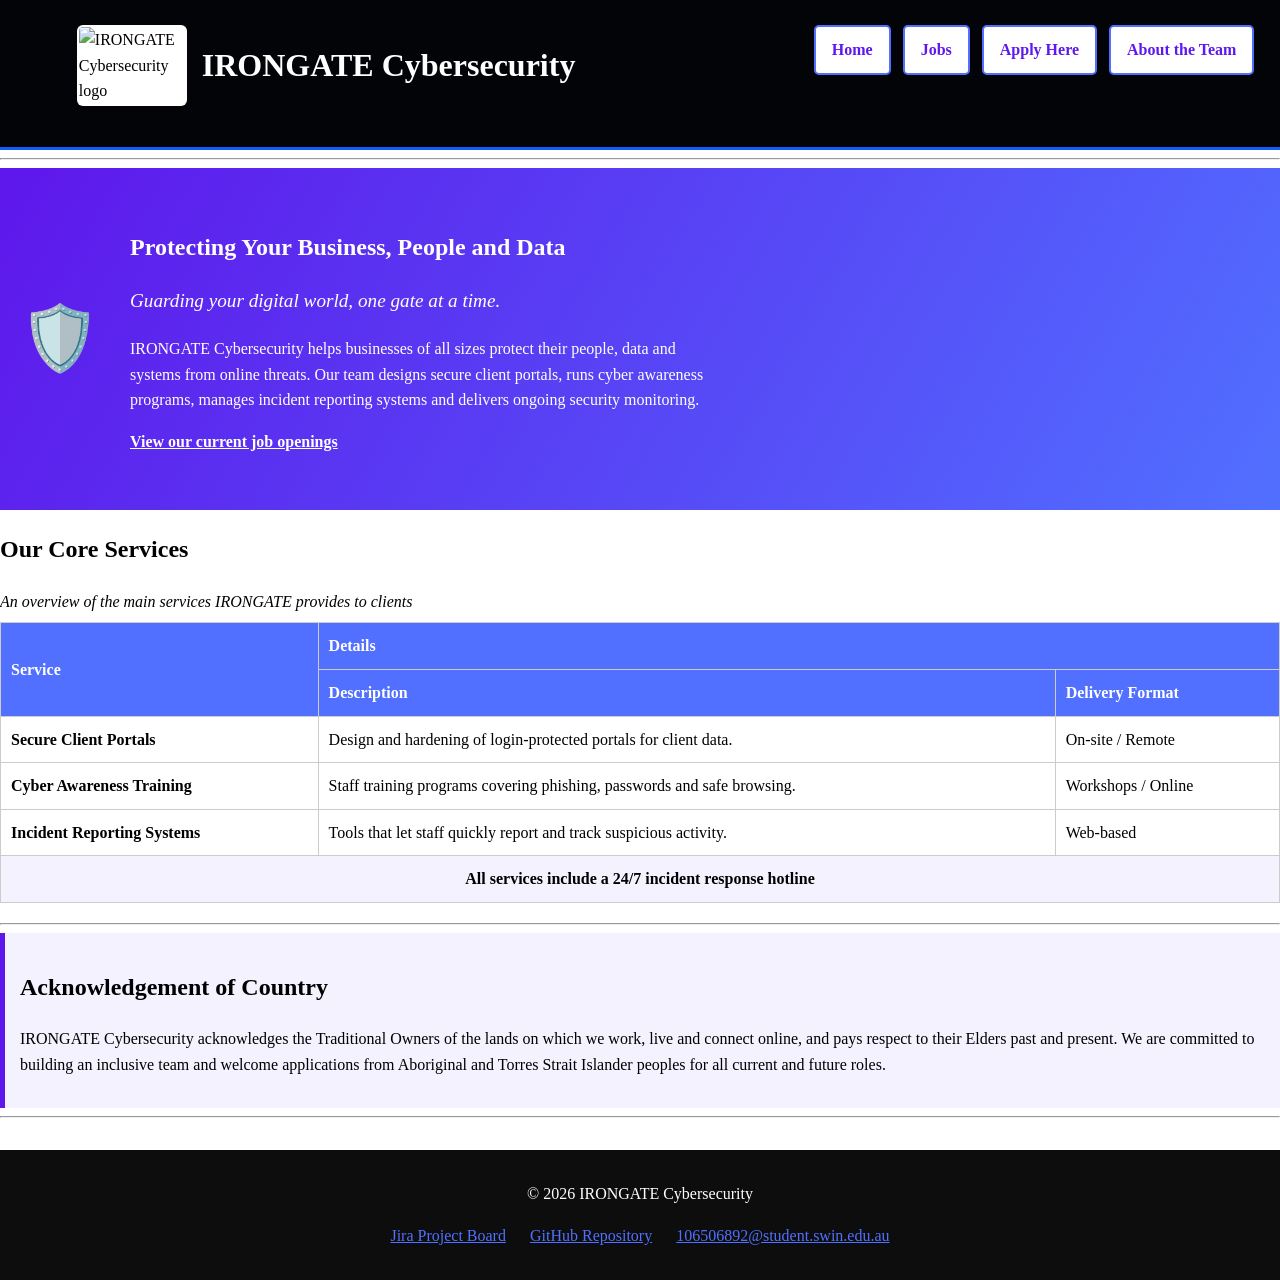
==== index.html @ a03ee6d7 "fixed colour on about.html and header flexbox" ====
<!DOCTYPE html>
<html lang="en">

<head>
    <title>IRONGATE Cybersecurity - Home</title>
    <meta charset="UTF-8">
    <meta name="viewport" content="width=device-width, initial-scale=1.0">
    <meta name="author" content="Adam Nadeem">
    <meta name="keywords" content="cybersecurity, recruitment, jobs, IRONGATE">
    <meta name="description"
        content="IRONGATE Cybersecurity home page - company information, services and job opportunities.">

    <link rel="stylesheet" href="styles/globalstyles.css">
    <link rel="stylesheet" href="styles/stylesindex.css">

    <!-- Embedded CSS example (only needed once, only used on this page) -->
    <!-- Adds a purple left border and light background to the acknowledgement section -->
    <style>
        .acknowledgement {
            border-left: 5px solid #5e17eb;
            background-color: #f4f2ff;
            padding: 15px;
        }
    </style>
</head>

<body>

    <!-- Displays the site logo, company heading and navigation menu -->
    <header>
        <div id="header-brand">
            <img src="Images/IrongateLOGO.png" alt="IRONGATE Cybersecurity logo" class="logo">
            <h1>IRONGATE Cybersecurity</h1>
        </div>
        <nav>
            <a href="index.html">Home</a>
            <a href="jobs.html">Jobs</a>
            <a href="apply.html">Apply Here</a>
            <a href="about.html">About the Team</a>
        </nav>
    </header>

    <hr>

    <article>

        <!-- Displays the hero icon, slogan and introductory text on a gradient background -->
        <section class="hero">
            <div class="hero-icon" aria-hidden="true">🛡️</div>
            <div class="hero-text">
                <h2>Protecting Your Business, People and Data</h2>

                <!-- Inline CSS example (only needed once, only used on this line) -->
                <!-- Italicises the slogan text -->
                <p class="slogan" style="font-style: italic;">Guarding your digital world, one gate at a time.</p>

                <p>
                    IRONGATE Cybersecurity helps businesses of all sizes protect their people, data and
                    systems from online threats. Our team designs secure client portals, runs cyber awareness
                    programs, manages incident reporting systems and delivers ongoing security monitoring.
                </p>

                <p><a href="jobs.html">View our current job openings</a></p>
            </div>
        </section>

        <h2>Our Core Services</h2>

        <!-- Displays the services table with merged header cells using rowspan and colspan -->
        <table>
            <caption>An overview of the main services IRONGATE provides to clients</caption>
            <thead>
                <tr>
                    <th rowspan="2" scope="col">Service</th>
                    <th colspan="2" scope="col">Details</th>
                </tr>
                <tr>
                    <th scope="col">Description</th>
                    <th scope="col">Delivery Format</th>
                </tr>
            </thead>
            <tbody>
                <tr>
                    <th scope="row">Secure Client Portals</th>
                    <td>Design and hardening of login-protected portals for client data.</td>
                    <td>On-site / Remote</td>
                </tr>
                <tr>
                    <th scope="row">Cyber Awareness Training</th>
                    <td>Staff training programs covering phishing, passwords and safe browsing.</td>
                    <td>Workshops / Online</td>
                </tr>
                <tr>
                    <th scope="row">Incident Reporting Systems</th>
                    <td>Tools that let staff quickly report and track suspicious activity.</td>
                    <td>Web-based</td>
                </tr>
            </tbody>
            <tfoot>
                <tr>
                    <th colspan="3" scope="row">All services include a 24/7 incident response hotline</th>
                </tr>
            </tfoot>
        </table>

        <hr>

        <!-- Displays the Acknowledgement of Country statement -->

        <section class="acknowledgement">
            <h2>Acknowledgement of Country</h2>
            <p>
                IRONGATE Cybersecurity acknowledges the Traditional Owners of the lands on which we work,
                live and connect online, and pays respect to their Elders past and present. We are committed
                to building an inclusive team and welcome applications from Aboriginal and Torres Strait
                Islander peoples for all current and future roles.
            </p>
        </section>

    </article>

    <hr>

    <!-- Displays copyright text and links to Jira, GitHub and email -->

    <footer>
        <p>&copy; 2026 IRONGATE Cybersecurity</p>
        <p>
            <a href="https://methukiahangama.atlassian.net/jira/software/projects/G1AWP/boards/35/backlog"
                target="_blank" rel="noopener">Jira
                Project Board</a>
            &nbsp;&nbsp;&nbsp;&nbsp;
            <a href="https://github.com/MethukiAhangama106732684/Group1_AppliedWebProject" target="_blank"
                rel="noopener">GitHub Repository</a>
            &nbsp;&nbsp;&nbsp;&nbsp;
            <a href="mailto:106506892@student.swin.edu.au">106506892@student.swin.edu.au</a>
        </p>
    </footer>

</body>

</html>
---- styles/globalstyles.css ----
/* =========================================================
   GLOBAL STYLES
   ========================================================= */

/* Make sizing consistent across the whole website */
* {
    box-sizing: border-box;
}

html {
    width: 100%;
    overflow-x: hidden;
}

body {
    width: 100%;
    max-width: 100%;
    font-size: 16px;
    line-height: 1.6;
    color: black;
    margin: 0;
    padding: 0;
    
}

main {
    width: 100%;
    max-width: 100%;
    margin: 0 auto;
}

/* =========================================================
   HEADER
   ========================================================= */

header {
    position: relative;
    background: #030407;
    padding: 25px 6%;
    min-height: 150px;
    border-bottom: 3px solid #155cff;
}

header h1 {
    font-size: 2rem;
    color: white;
}

header p {
    margin-top: 5px;
    color: #d1d5db;
}

.logo {
    width: 110px;
    height: auto;
    background-color: white;
    padding: 2px;
    border-radius: 6px;
    display: block;
    margin-bottom: 10px;
}

#header-brand {
    display: flex;
    align-items: center;
    gap: 15px;
}

#header-brand .logo {
    width: 110px;
    height: auto;
    margin: 0;
}

#header-brand h1 {
    margin: 0;
    font-size: 2rem;
    color: white;
}

/* =========================================================
   NAVIGATION BAR
   ========================================================= */

nav {
    display: flex;
    justify-content: flex-end;
    align-items: center;
    gap: 12px;
    position: absolute;
    top: 25px;
    right: 2%;
}

nav a {
    background: white;
    color: #5e17ef;
    text-decoration: none;
    padding: 10px 16px;
    border: 2px solid #5170ff;
    border-radius: 5px;
    font-weight: bold;
}

/* Pseudo-class selector */
nav a:hover {
    background: #5170ff;
    color: white;
}

nav a:focus {
    outline: 3px solid #5e17ef;
    outline-offset: 3px;
}

/* Attribute selector */
a[href^="https"] {
    text-decoration: underline;
}


/* =========================================================
   FOOTER
   ========================================================= */

footer {
    background-color: #0d0d0d;
    color: #ffffff;
    padding: 15px;
    text-align: center;
    margin-top: 2rem;
}

footer a {
    color: #5170ff;
}

footer a:hover {
    color: #ffffff;
}


/* =========================================================
   GENERAL RESPONSIVE SETTINGS
   ========================================================= */

/* Tablets and medium screens */
@media (max-width: 900px) {

    header {
        padding: 25px 5%;
        min-height: auto;
    }

    header h1 {
        font-size: 1.8rem;
    }

    nav {
        gap: 8px;
        right: 3%;
        top: 25px;
    }

    nav a {
        padding: 9px 12px;
        font-size: 0.95rem;
    }

    .logo {
        width: 95px;
    }

    main {
        width: 95%;
        max-width: 100%;
        margin-left: auto;
        margin-right: auto;
    }
}


/* =========================================================
   MOBILE — 700px
   ========================================================= */
   

@media (max-width: 700px) {

    /* -------------------------
       GENERAL
       ------------------------- */

    html {
        width: 100%;
        overflow-x: hidden;
    }

    body {
        width: 100%;
        max-width: 100%;
        font-size: 16px;
        line-height: 1.6;
        overflow-x: hidden;
    }

    /* Prevent images from overflowing */
    img {
        max-width: 100%;
        height: auto;
    }

    /* Main content */
    main {
        width: 100%;
        max-width: 100%;
        margin-left: auto;
        margin-right: auto;
        padding: 20px 15px;
    }
    
@media (max-width: 600px) {

    .logo {
        margin: 0 auto 10px;
    }
    
    header h1 {
        font-size: 1.5rem;
    }
    
    
    main {
        padding: 25px 12px;
    }
    
    section > h2 {
        font-size: 1.6rem;
    }
    
    form > fieldset {
        padding: 15px;
    }
    
    button {
        width: 100%;
    }
    }


    /* -------------------------
       HEADINGS
       ------------------------- */

    h1 {
        font-size: 2rem;
        line-height: 1.2;
    }

    h2 {
        font-size: 1.6rem;
        line-height: 1.3;
    }

    h3 {
        font-size: 1.3rem;
        line-height: 1.3;
    }

    h4 {
        font-size: 1.2rem;
    }

    h5 {
        font-size: 1.1rem;
    }


    /* -------------------------
       HEADER
       ------------------------- */

    header {
        width: 100%;
        text-align: center;
        padding: 20px 15px;
        min-height: auto;
    }

    .header-top {
        flex-direction: column;
        align-items: center;
    }

    .header-content {
        max-width: 100%;
        width: 100%;
        padding-right: 0;
    }

    .logo {
        width: 90px;
        margin: 0 auto 10px;
    }

    header h1 {
        font-size: 1.5rem;
        line-height: 1.3;
    }

    header p {
        font-size: 0.95rem;
    }


    /* -------------------------
       NAVIGATION
       ------------------------- */

    nav {
        position: static;
        width: 100%;
        display: flex;
        flex-direction: column;
        justify-content: center;
        align-items: stretch;
        gap: 8px;
        margin-top: 20px;
    }

    nav a {
        width: 100%;
        text-align: center;
        padding: 10px;
        font-size: 0.9rem;
    }


    /* -------------------------
       IMAGES
       ------------------------- */

    img {
        max-width: 100%;
        height: auto;
    }


    /* -------------------------
       TABLES
       ------------------------- */

    table {
        max-width: 100%;
    }

    /*
       If a table is wider than the phone,
       it can scroll horizontally instead
       of breaking the whole page.
    */
    .table-container {
        width: 100%;
        max-width: 100%;
        overflow-x: auto;
    }


    /* -------------------------
       FORMS
       ------------------------- */

    form {
        width: 100%;
        max-width: 100%;
    }

    input,
    select,
    textarea {
        max-width: 100%;
    }


    /* -------------------------
       BUTTONS
       ------------------------- */

    button {
        max-width: 100%;
    }


    /* -------------------------
       TEXT
       ------------------------- */

    p,
    li,
    dd,
    dt {
        overflow-wrap: break-word;
    }


    /* -------------------------
       FOOTER
       ------------------------- */

    footer {
        width: 100%;
        padding: 15px 10px;
        margin-top: 2rem;
        text-align: center;
        overflow-wrap: break-word;
    }

    footer a {
        overflow-wrap: break-word;
    }
}


/* =========================================================
   SMALL PHONES — 480px
   ========================================================= */

@media (max-width: 480px) {

    /* Main content */
    main {
        padding: 15px 12px;
    }


    /* Headings */
    h1 {
        font-size: 1.7rem;
    }

    h2 {
        font-size: 1.45rem;
    }

    h3 {
        font-size: 1.25rem;
    }


    /* Header */
    header {
        padding: 18px 5%;
        border-bottom-width: 3px;
    }

    header h1 {
        font-size: 1.35rem;
        line-height: 1.3;
    }

    header p {
        font-size: 0.9rem;
        line-height: 1.4;
    }

    .logo {
        width: 80px;
    }


    /* Navigation */
    nav {
        width: 100%;
        display: grid;
        grid-template-columns: repeat(2, 1fr);
        gap: 8px;
        margin-top: 18px;
    }

    nav a {
        width: 100%;
        text-align: center;
        padding: 9px 8px;
        font-size: 0.85rem;
    }


    /* Buttons */
    button {
        width: 100%;
        max-width: 100%;
    }


    /* Fieldsets */
    fieldset {
        max-width: 100%;
    }


    /* Footer */
    footer {
        width: 100%;
        padding: 15px 8px;
        font-size: 0.9rem;
    }
}


/* =========================================================
   VERY SMALL PHONES — 350px
   ========================================================= */

@media (max-width: 350px) {

    header {
        padding: 15px 4%;
    }

    header h1 {
        font-size: 1.2rem;
    }

    header p {
        font-size: 0.85rem;
    }

    .logo {
        width: 70px;
    }


    /* Navigation becomes one column */
    nav {
        grid-template-columns: 1fr;
    }

    nav a {
        font-size: 0.85rem;
        padding: 8px;
    }


    /* Main content */
    main {
        padding: 12px 10px;
    }


    /* Headings */
    h1 {
        font-size: 1.5rem;
    }

    h2 {
        font-size: 1.3rem;
    }

    h3 {
        font-size: 1.15rem;
    }


    /* Footer */
    footer {
        padding: 12px 8px;
        font-size: 0.85rem;
    }
}


/* CSS for global ends here */
/*-------------------------------------------------------------------------------------------------------------------*/
---- styles/stylesindex.css ----
/*
filename: stylesindex.css
author: Adam Nadeem
created: 1/09/2026
last modified: 4/09/2026
description: Main stylesheet for the IRONGATE Cybersecurity website
*/

/* Colour theme used throughout the website */


/* Prevent images from overflowing their containing element */
img {
    max-width: 100%;
}

/* Aligns the logo and website heading above the navigation bar */


/* Hero section styles used on index.html */
.hero {
    background-image: linear-gradient(120deg, #5e17eb, #5170ff);
    color: #ffffff;
    padding: 40px 20px;
    display: flex;
    align-items: center;
    gap: 30px;
    flex-wrap: wrap;
}

/* Controls the size of the hero section icon */
.hero-icon {
    font-size: 4rem;
}

/* Limits the width of the hero section text */
.hero-text {
    max-width: 600px;
}

/* Emphasises the website slogan */
.slogan {
    font-size: 1.2rem;
}

/* Hero section link styles */
.hero a {
    color: #ffffff;
    font-weight: bold;
}

/* Table layout and spacing styles */
table {
    width: 100%;
    border-collapse: collapse;
    margin: 20px 0;
}

/* Table caption styles */
caption {
    text-align: left;
    font-style: italic;
    margin-bottom: 8px;
}

/* Table header and cell styles */
th,
td {
    border: 1px solid #cccccc;
    padding: 10px;
    text-align: left;
}

/* Styles the table header row */
thead th {
    background-color: #5170ff;
    color: #ffffff;
}

/* Styles the table footer row */
tfoot th {
    background-color: #f4f2ff;
    text-align: center;
}

/* Styles the table rows on hover effects */
tbody tr:hover th,
tbody tr:hover td {
    background-color: #f4f2ff;
    color: #5e17eb;
}
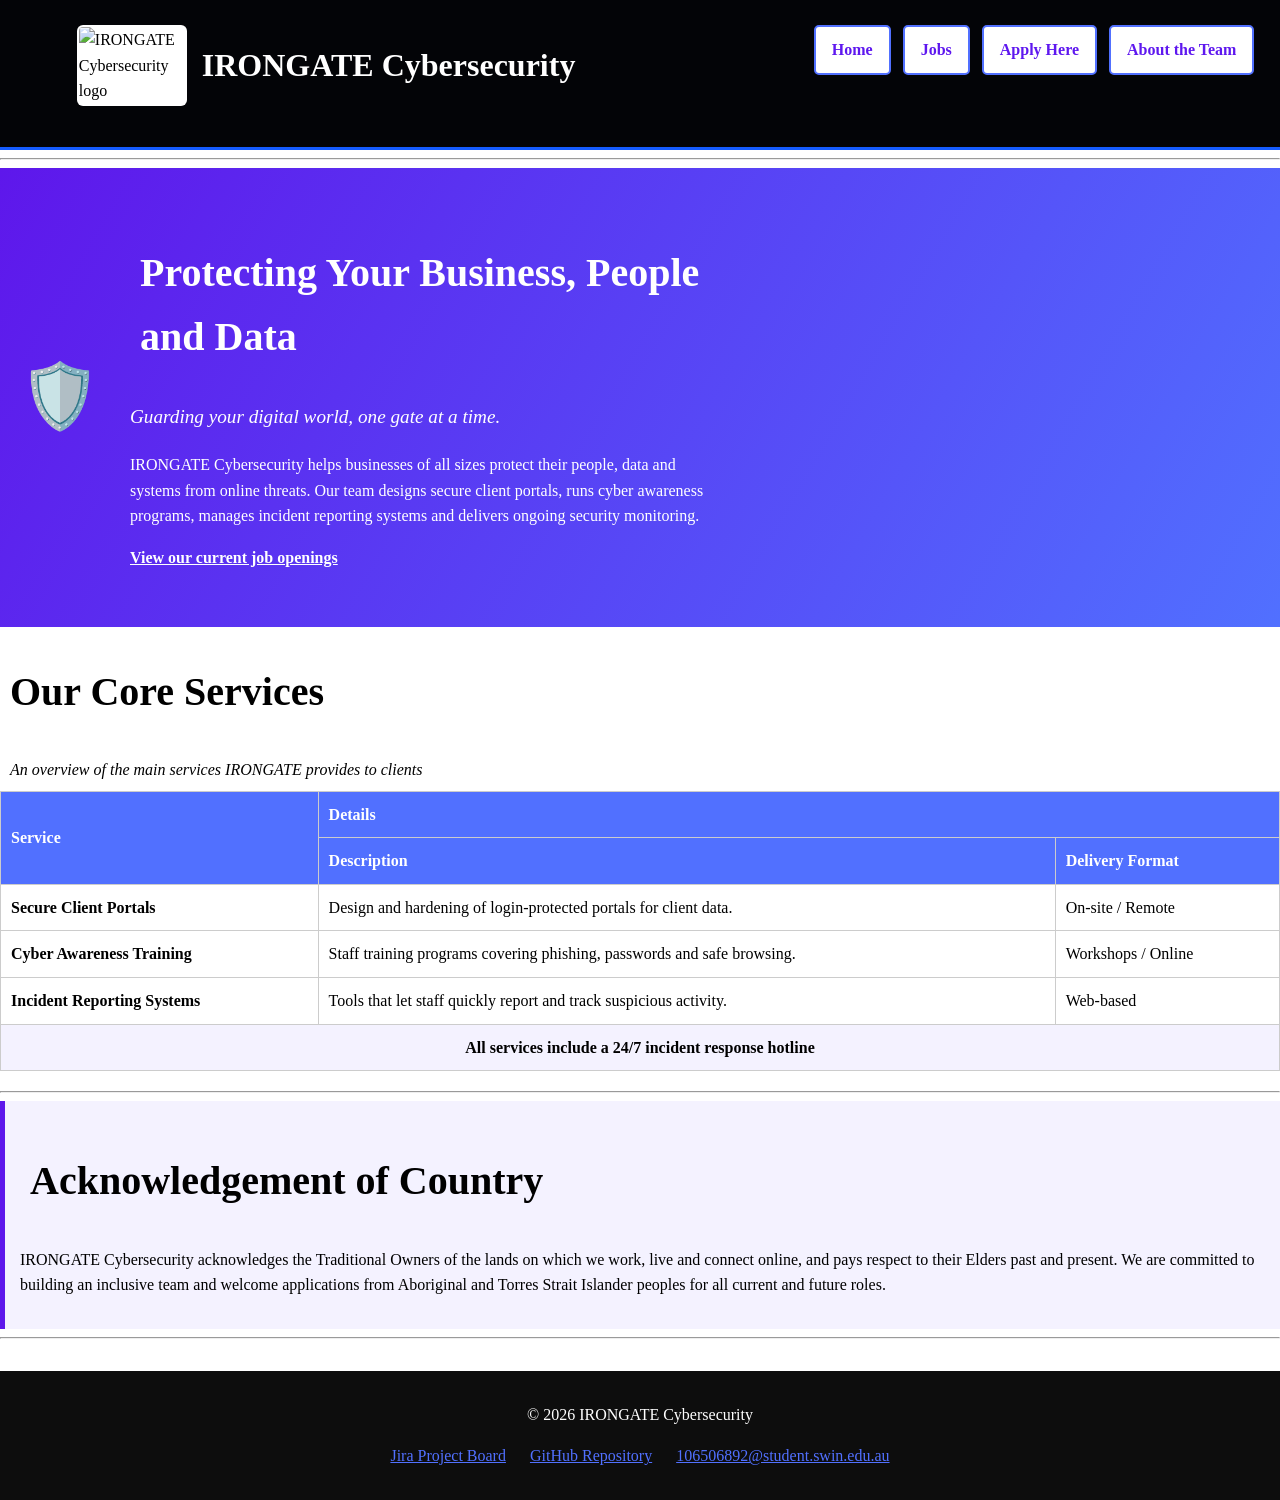
==== commit 9483016e: "renamed image ot be all lower case" ====
--- a/index.html
+++ b/index.html
@@ -29,7 +29,7 @@
     <!-- Displays the site logo, company heading and navigation menu -->
     <header>
         <div id="header-brand">
-            <img src="Images/IrongateLOGO.png" alt="IRONGATE Cybersecurity logo" class="logo">
+            <img src="Images/irongatelogo.png" alt="IRONGATE Cybersecurity logo" class="logo">
             <h1>IRONGATE Cybersecurity</h1>
         </div>
         <nav>
--- a/styles/globalstyles.css
+++ b/styles/globalstyles.css
@@ -29,6 +29,29 @@
     margin: 0 auto;
 }
 
+h1 {
+    font-size: 3rem;
+}
+
+h2 {
+    font-size: 2.5rem;
+}
+
+h3 {
+    font-size: 2rem;
+}
+
+h4 {
+    font-size: 1.5rem;
+}
+
+h5 {
+    font-size: 1.2rem;
+}
+
+p, li {
+    font-size: 16px;
+}
 /* =========================================================
    HEADER
    ========================================================= */
--- a/styles/stylesindex.css
+++ b/styles/stylesindex.css
@@ -88,4 +88,10 @@
 tbody tr:hover td {
     background-color: #f4f2ff;
     color: #5e17eb;
+}
+
+/* Styles the writing */
+
+h2, caption {
+    padding: 0 10px;
 }
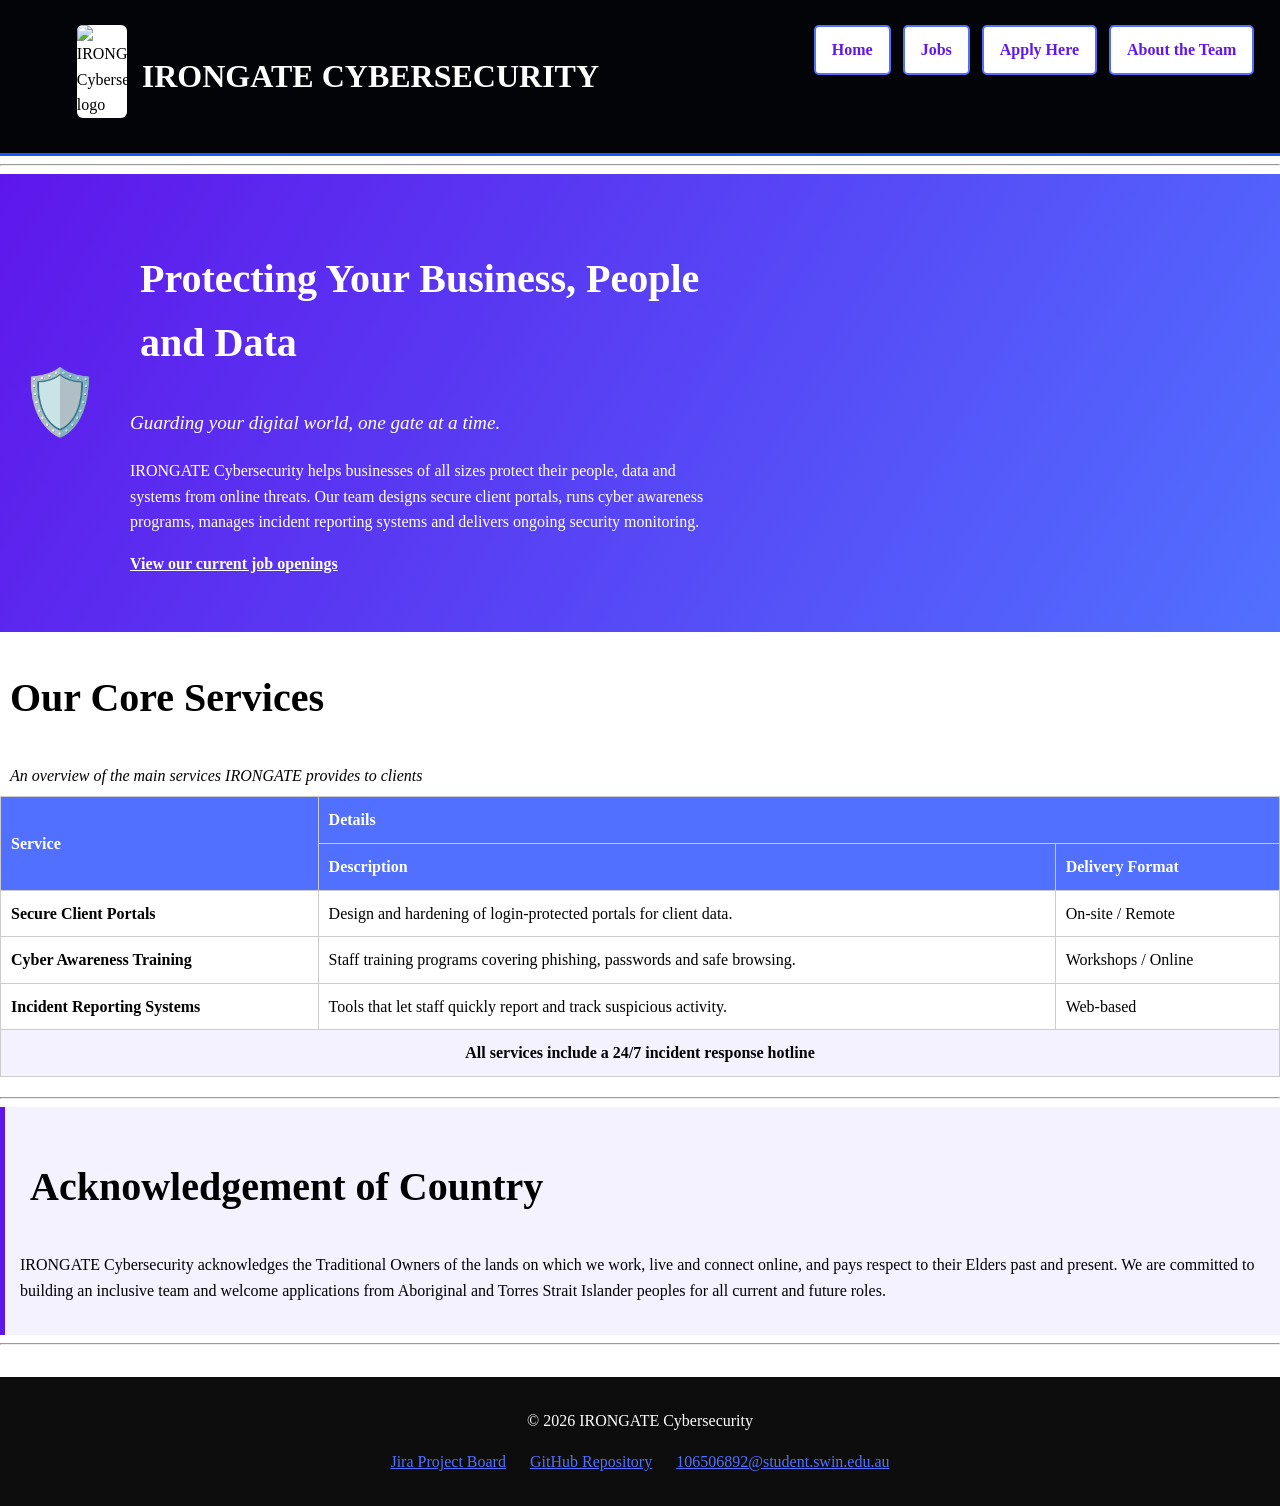
==== commit be51239a: "Correct media responsiveness, jobs page columns, and nav" ====
--- a/index.html
+++ b/index.html
@@ -30,7 +30,7 @@
     <header>
         <div id="header-brand">
             <img src="Images/irongatelogo.png" alt="IRONGATE Cybersecurity logo" class="logo">
-            <h1>IRONGATE Cybersecurity</h1>
+            <h1>IRONGATE CYBERSECURITY</h1>
         </div>
         <nav>
             <a href="index.html">Home</a>
--- a/styles/globalstyles.css
+++ b/styles/globalstyles.css
@@ -56,15 +56,19 @@
    HEADER
    ========================================================= */
 
+
+
+
 header {
     position: relative;
     background: #030407;
     padding: 25px 6%;
-    min-height: 150px;
     border-bottom: 3px solid #155cff;
 }
 
 header h1 {
+    display: flex;
+    align-items: center;
     font-size: 2rem;
     color: white;
 }
@@ -74,11 +78,13 @@
     color: #d1d5db;
 }
 
-.logo {
-    width: 110px;
+.logo{
+    display: flex;
+    align-items: center;
+    width: 50px;
     height: auto;
     background-color: white;
-    padding: 2px;
+    padding: 0px;
     border-radius: 6px;
     display: block;
     margin-bottom: 10px;
@@ -88,12 +94,6 @@
     display: flex;
     align-items: center;
     gap: 15px;
-}
-
-#header-brand .logo {
-    width: 110px;
-    height: auto;
-    margin: 0;
 }
 
 #header-brand h1 {
@@ -165,117 +165,39 @@
 
 
 /* =========================================================
-   GENERAL RESPONSIVE SETTINGS
-   ========================================================= */
-
-/* Tablets and medium screens */
-@media (max-width: 900px) {
-
-    header {
-        padding: 25px 5%;
-        min-height: auto;
-    }
-
-    header h1 {
-        font-size: 1.8rem;
-    }
-
-    nav {
-        gap: 8px;
-        right: 3%;
-        top: 25px;
-    }
-
-    nav a {
-        padding: 9px 12px;
-        font-size: 0.95rem;
-    }
-
-    .logo {
-        width: 95px;
-    }
-
-    main {
-        width: 95%;
-        max-width: 100%;
-        margin-left: auto;
-        margin-right: auto;
-    }
-}
-
-
-/* =========================================================
-   MOBILE — 700px
-   ========================================================= */
-   
-
-@media (max-width: 700px) {
-
-    /* -------------------------
-       GENERAL
-       ------------------------- */
-
-    html {
-        width: 100%;
+   RESPONSIVE / MOBILE STYLES
+   ========================================================= */
+
+/* Tablets + phones */
+@media (max-width: 600px) {
+
+    /* GENERAL */
+    html,
+    body {
+        width: 100%;
+        max-width: 100%;
         overflow-x: hidden;
     }
 
     body {
-        width: 100%;
-        max-width: 100%;
         font-size: 16px;
         line-height: 1.6;
-        overflow-x: hidden;
-    }
-
-    /* Prevent images from overflowing */
+    }
+
+    main {
+        width: 100%;
+        max-width: 100%;
+        padding: 20px 15px;
+        margin: 0 auto;
+    }
+
     img {
         max-width: 100%;
         height: auto;
     }
 
-    /* Main content */
-    main {
-        width: 100%;
-        max-width: 100%;
-        margin-left: auto;
-        margin-right: auto;
-        padding: 20px 15px;
-    }
-    
-@media (max-width: 600px) {
-
-    .logo {
-        margin: 0 auto 10px;
-    }
-    
-    header h1 {
-        font-size: 1.5rem;
-    }
-    
-    
-    main {
-        padding: 25px 12px;
-    }
-    
-    section > h2 {
-        font-size: 1.6rem;
-    }
-    
-    form > fieldset {
-        padding: 15px;
-    }
-    
-    button {
-        width: 100%;
-    }
-    }
-
-
-    /* -------------------------
-       HEADINGS
-       ------------------------- */
-
+
+    /* HEADINGS */
     h1 {
         font-size: 2rem;
         line-height: 1.2;
@@ -300,125 +222,97 @@
     }
 
 
-    /* -------------------------
-       HEADER
-       ------------------------- */
-
+    /* HEADER */
     header {
         width: 100%;
-        text-align: center;
         padding: 20px 15px;
         min-height: auto;
-    }
-
-    .header-top {
-        flex-direction: column;
-        align-items: center;
-    }
-
-    .header-content {
-        max-width: 100%;
-        width: 100%;
-        padding-right: 0;
-    }
-
-    .logo {
-        width: 90px;
-        margin: 0 auto 10px;
-    }
-
-    header h1 {
-        font-size: 1.5rem;
-        line-height: 1.3;
-    }
-
-    header p {
-        font-size: 0.95rem;
-    }
-
-
-    /* -------------------------
-       NAVIGATION
-       ------------------------- */
-
-    nav {
-        position: static;
-        width: 100%;
+        max-height: none;
+        text-align: center;
+    }
+    
+    #header-brand {
         display: flex;
         flex-direction: column;
         justify-content: center;
-        align-items: stretch;
+        align-items: center;
         gap: 8px;
+    }
+
+    #header-brand h1 {
+        font-size: 1.5rem;
+    }
+
+    header p {
+        font-size: 0.95rem;
+    }
+
+    .logo {
+        width: 80px;
+        height: auto;
+        margin: 0 auto 5px;
+    }
+
+
+    /* NAVIGATION */
+    nav {
+        position: static;
+        width: 100%;
         margin-top: 20px;
+
+        display: grid;
+        grid-template-columns: repeat(2, 1fr);
+
+        gap: 8px;
     }
 
     nav a {
         width: 100%;
+        padding: 10px 8px;
         text-align: center;
-        padding: 10px;
         font-size: 0.9rem;
     }
 
 
-    /* -------------------------
-       IMAGES
-       ------------------------- */
-
-    img {
-        max-width: 100%;
-        height: auto;
-    }
-
-
-    /* -------------------------
-       TABLES
-       ------------------------- */
-
-    table {
-        max-width: 100%;
-    }
-
-    /*
-       If a table is wider than the phone,
-       it can scroll horizontally instead
-       of breaking the whole page.
-    */
-    .table-container {
-        width: 100%;
-        max-width: 100%;
-        overflow-x: auto;
-    }
-
-
-    /* -------------------------
-       FORMS
-       ------------------------- */
-
+    /* FORMS */
     form {
         width: 100%;
         max-width: 100%;
+    }
+
+    fieldset {
+        max-width: 100%;
+        padding: 15px;
     }
 
     input,
     select,
     textarea {
-        max-width: 100%;
-    }
-
-
-    /* -------------------------
-       BUTTONS
-       ------------------------- */
-
+        width: 100%;
+        max-width: 100%;
+    }
+
+
+    /* BUTTONS */
     button {
-        max-width: 100%;
-    }
-
-
-    /* -------------------------
-       TEXT
-       ------------------------- */
-
+        width: 100%;
+        max-width: 100%;
+    }
+
+
+    /* TABLES */
+    .table-container {
+        width: 100%;
+        max-width: 100%;
+        overflow-x: auto;
+    }
+
+    table {
+        max-width: 100%;
+    }
+
+
+    /* TEXT */
     p,
     li,
     dd,
@@ -427,10 +321,7 @@
     }
 
 
-    /* -------------------------
-       FOOTER
-       ------------------------- */
-
+    /* FOOTER */
     footer {
         width: 100%;
         padding: 15px 10px;
@@ -444,154 +335,3 @@
     }
 }
 
-
-/* =========================================================
-   SMALL PHONES — 480px
-   ========================================================= */
-
-@media (max-width: 480px) {
-
-    /* Main content */
-    main {
-        padding: 15px 12px;
-    }
-
-
-    /* Headings */
-    h1 {
-        font-size: 1.7rem;
-    }
-
-    h2 {
-        font-size: 1.45rem;
-    }
-
-    h3 {
-        font-size: 1.25rem;
-    }
-
-
-    /* Header */
-    header {
-        padding: 18px 5%;
-        border-bottom-width: 3px;
-    }
-
-    header h1 {
-        font-size: 1.35rem;
-        line-height: 1.3;
-    }
-
-    header p {
-        font-size: 0.9rem;
-        line-height: 1.4;
-    }
-
-    .logo {
-        width: 80px;
-    }
-
-
-    /* Navigation */
-    nav {
-        width: 100%;
-        display: grid;
-        grid-template-columns: repeat(2, 1fr);
-        gap: 8px;
-        margin-top: 18px;
-    }
-
-    nav a {
-        width: 100%;
-        text-align: center;
-        padding: 9px 8px;
-        font-size: 0.85rem;
-    }
-
-
-    /* Buttons */
-    button {
-        width: 100%;
-        max-width: 100%;
-    }
-
-
-    /* Fieldsets */
-    fieldset {
-        max-width: 100%;
-    }
-
-
-    /* Footer */
-    footer {
-        width: 100%;
-        padding: 15px 8px;
-        font-size: 0.9rem;
-    }
-}
-
-
-/* =========================================================
-   VERY SMALL PHONES — 350px
-   ========================================================= */
-
-@media (max-width: 350px) {
-
-    header {
-        padding: 15px 4%;
-    }
-
-    header h1 {
-        font-size: 1.2rem;
-    }
-
-    header p {
-        font-size: 0.85rem;
-    }
-
-    .logo {
-        width: 70px;
-    }
-
-
-    /* Navigation becomes one column */
-    nav {
-        grid-template-columns: 1fr;
-    }
-
-    nav a {
-        font-size: 0.85rem;
-        padding: 8px;
-    }
-
-
-    /* Main content */
-    main {
-        padding: 12px 10px;
-    }
-
-
-    /* Headings */
-    h1 {
-        font-size: 1.5rem;
-    }
-
-    h2 {
-        font-size: 1.3rem;
-    }
-
-    h3 {
-        font-size: 1.15rem;
-    }
-
-
-    /* Footer */
-    footer {
-        padding: 12px 8px;
-        font-size: 0.85rem;
-    }
-}
-
-
-/* CSS for global ends here */
-/*-------------------------------------------------------------------------------------------------------------------*/
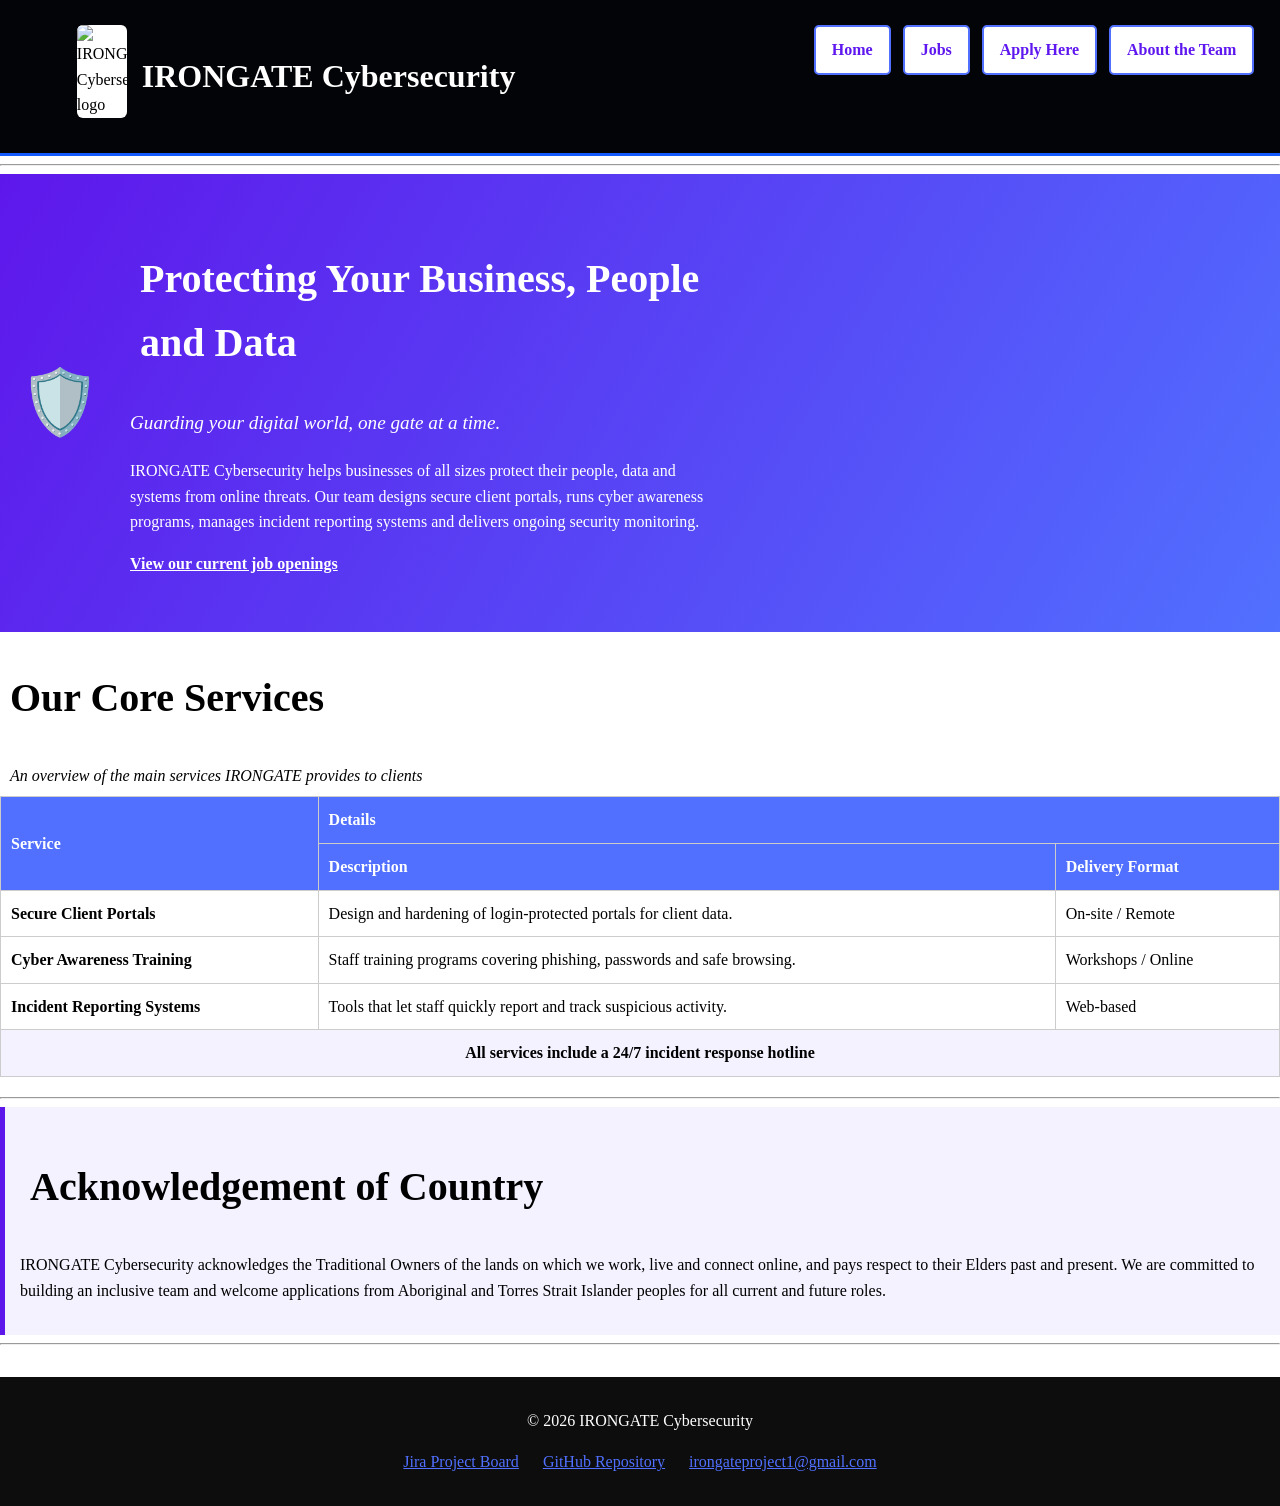
==== commit 88685c61: "email fix with fake email" ====
--- a/index.html
+++ b/index.html
@@ -30,7 +30,7 @@
     <header>
         <div id="header-brand">
             <img src="Images/irongatelogo.png" alt="IRONGATE Cybersecurity logo" class="logo">
-            <h1>IRONGATE CYBERSECURITY</h1>
+            <h1>IRONGATE Cybersecurity</h1>
         </div>
         <nav>
             <a href="index.html">Home</a>
@@ -133,7 +133,7 @@
             <a href="https://github.com/MethukiAhangama106732684/Group1_AppliedWebProject" target="_blank"
                 rel="noopener">GitHub Repository</a>
             &nbsp;&nbsp;&nbsp;&nbsp;
-            <a href="mailto:106506892@student.swin.edu.au">106506892@student.swin.edu.au</a>
+            <a href="mailto:irongateproject1@gmail.com">irongateproject1@gmail.com</a>
         </p>
     </footer>
 
--- a/styles/stylesindex.css
+++ b/styles/stylesindex.css
@@ -2,7 +2,7 @@
 filename: stylesindex.css
 author: Adam Nadeem
 created: 1/09/2026
-last modified: 4/09/2026
+last modified: 10/09/2026
 description: Main stylesheet for the IRONGATE Cybersecurity website
 */
 
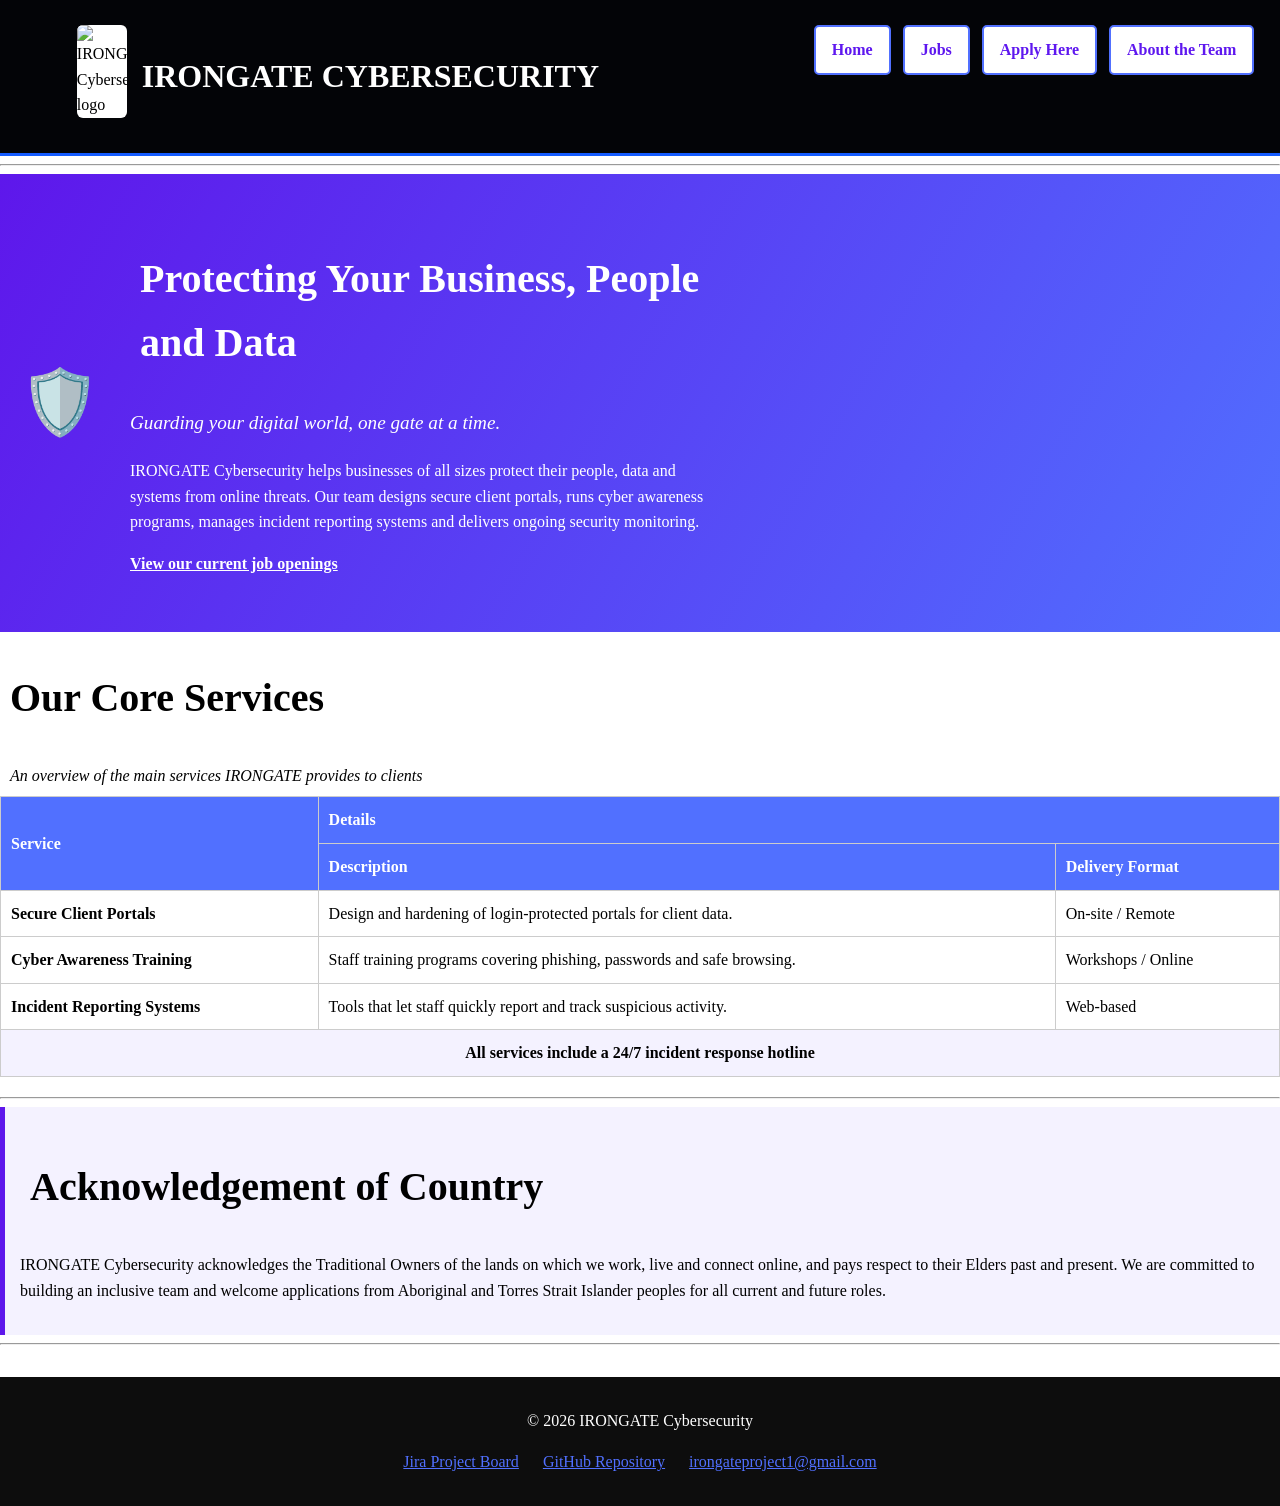
==== commit d92b8e8e: "Merge branch 'main' of https://github.com/MethukiAhangama106732684/Group1_AppliedWebProject" ====
--- a/index.html
+++ b/index.html
@@ -30,7 +30,7 @@
     <header>
         <div id="header-brand">
             <img src="Images/irongatelogo.png" alt="IRONGATE Cybersecurity logo" class="logo">
-            <h1>IRONGATE Cybersecurity</h1>
+            <h1>IRONGATE CYBERSECURITY</h1>
         </div>
         <nav>
             <a href="index.html">Home</a>
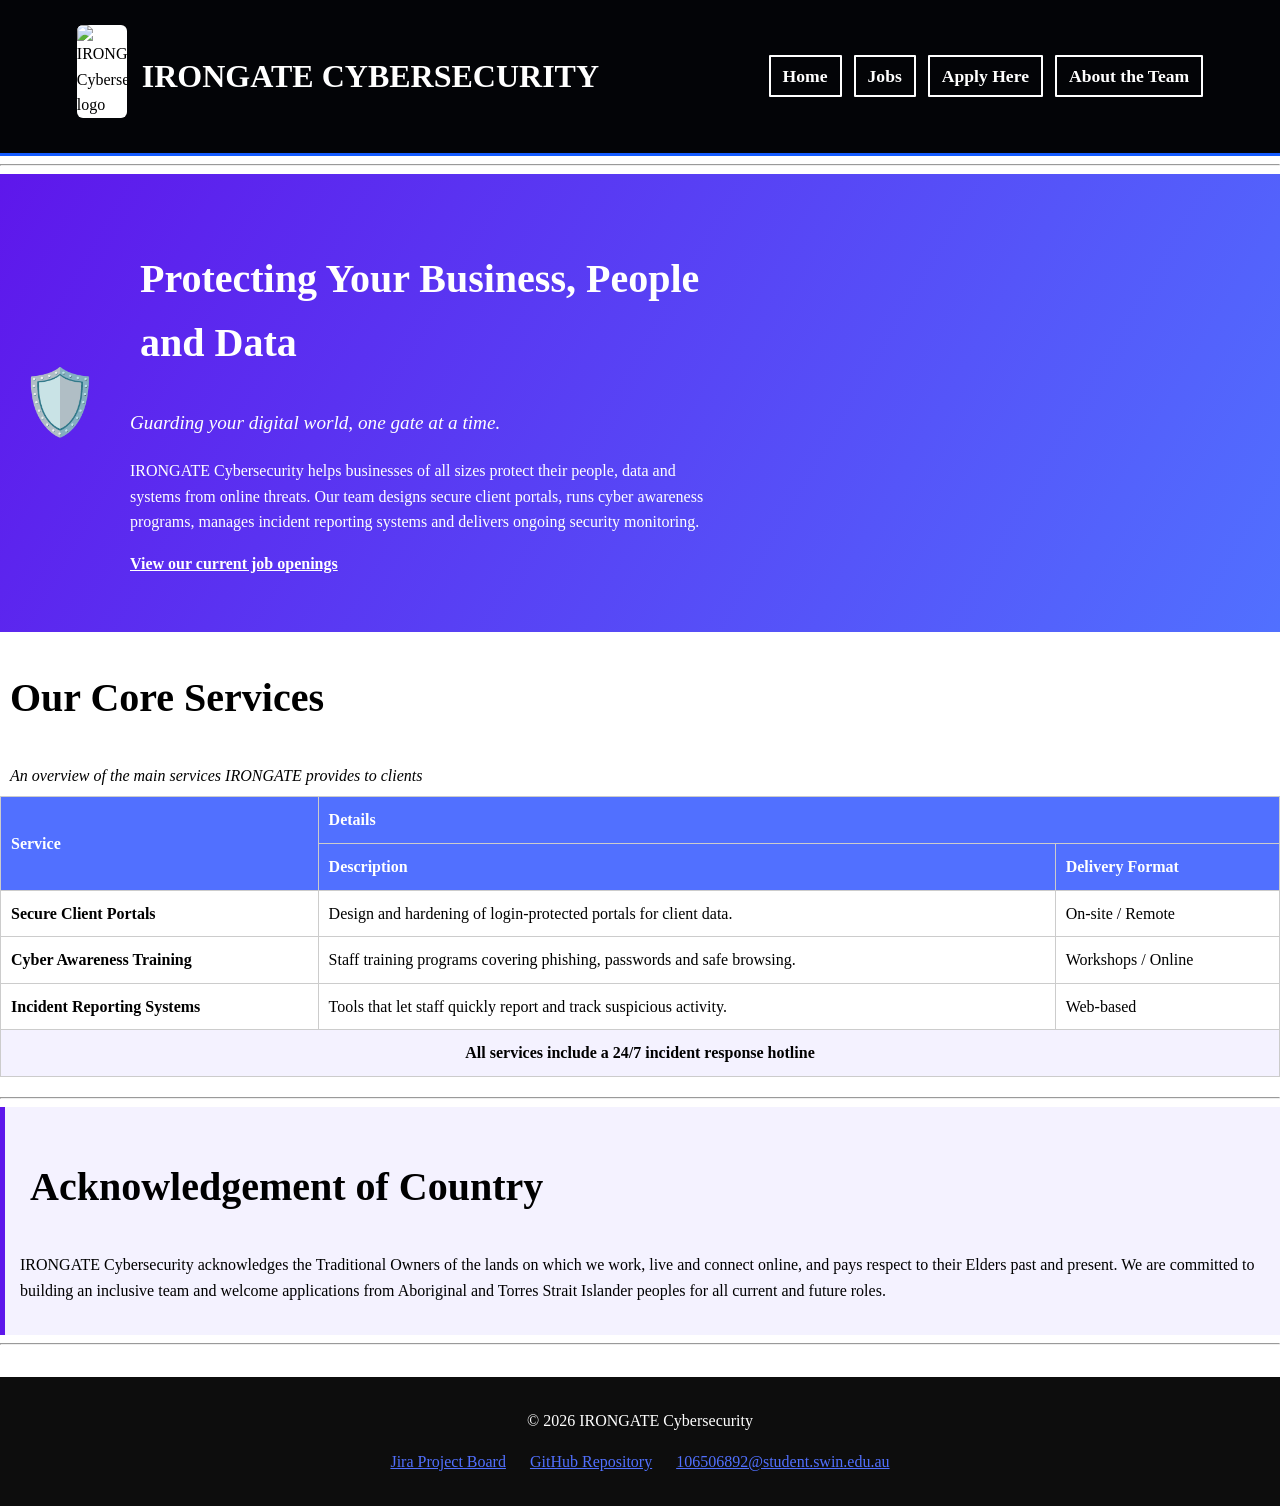
==== commit b772d93d: "shadow aorund nav a when hovered on" ====
--- a/index.html
+++ b/index.html
@@ -133,7 +133,7 @@
             <a href="https://github.com/MethukiAhangama106732684/Group1_AppliedWebProject" target="_blank"
                 rel="noopener">GitHub Repository</a>
             &nbsp;&nbsp;&nbsp;&nbsp;
-            <a href="mailto:irongateproject1@gmail.com">irongateproject1@gmail.com</a>
+            <a href="mailto:106506892@student.swin.edu.au">106506892@student.swin.edu.au</a>
         </p>
     </footer>
 
--- a/styles/globalstyles.css
+++ b/styles/globalstyles.css
@@ -52,23 +52,22 @@
 p, li {
     font-size: 16px;
 }
+
 /* =========================================================
    HEADER
    ========================================================= */
 
-
-
-
 header {
-    position: relative;
     background: #030407;
     padding: 25px 6%;
     border-bottom: 3px solid #155cff;
-}
-
-header h1 {
     display: flex;
     align-items: center;
+    justify-content: space-between;
+    gap: 20px;
+}
+
+header h1 {
     font-size: 2rem;
     color: white;
 }
@@ -78,13 +77,11 @@
     color: #d1d5db;
 }
 
-.logo{
-    display: flex;
-    align-items: center;
+.logo {
     width: 50px;
     height: auto;
     background-color: white;
-    padding: 0px;
+    padding: 0;
     border-radius: 6px;
     display: block;
     margin-bottom: 10px;
@@ -102,8 +99,9 @@
     color: white;
 }
 
-/* =========================================================
-   NAVIGATION BAR
+
+/* =========================================================
+   NAVIGATION
    ========================================================= */
 
 nav {
@@ -111,43 +109,49 @@
     justify-content: flex-end;
     align-items: center;
     gap: 12px;
-    position: absolute;
-    top: 25px;
-    right: 2%;
+    margin-top: 0;
 }
 
 nav a {
+    font-size: 1.1rem;
+    background: #030407;
+    color: white;
+    text-decoration: none;
+    padding: 5px 12px;
+    border: 2px solid #ffffff;
+    border-radius: 1px;
+    font-weight: bold;
+    text-align: center;
+
+    /* Makes the colour and shadow change smoothly */
+    transition: all 0.3s ease;
+}
+
+/* Hover effect */
+nav a:hover {
+    background: #030407;
+    color: white;
+
+    /* White shadow/glow around the button */
+    box-shadow: 0 0 12px rgba(255, 255, 255, 0.9);
+
+    transform: translateY(-2px);
+}
+
+/* This is for better user engagement. The user will know which page they are on */
+nav a.active {
     background: white;
-    color: #5e17ef;
-    text-decoration: none;
-    padding: 10px 16px;
-    border: 2px solid #5170ff;
-    border-radius: 5px;
-    font-weight: bold;
-}
-
-/* Pseudo-class selector */
-nav a:hover {
-    background: #5170ff;
     color: white;
-}
-
-nav a:focus {
-    outline: 3px solid #5e17ef;
-    outline-offset: 3px;
-}
-
-/* Attribute selector */
-a[href^="https"] {
-    text-decoration: underline;
-}
+    border-color: white;
+}
+
 
 
 /* =========================================================
    FOOTER
    ========================================================= */
 
-footer {
+   footer {
     background-color: #0d0d0d;
     color: #ffffff;
     padding: 15px;
@@ -164,14 +168,40 @@
 }
 
 
-/* =========================================================
-   RESPONSIVE / MOBILE STYLES
-   ========================================================= */
-
-/* Tablets + phones */
+
+
+
+/* =========================================================
+   TABLET / SMALL LAPTOP
+   ========================================================= */
+
+@media (max-width: 900px) {
+
+    header {
+        padding: 20px 4%;
+    }
+
+    #header-brand {
+        flex-wrap: wrap;
+    }
+
+    nav {
+        justify-content: center;
+        gap: 8px;
+    }
+
+    nav a {
+        padding: 9px 12px;
+    }
+}
+
+
+/* =========================================================
+   PHONE
+   ========================================================= */
+
 @media (max-width: 600px) {
 
-    /* GENERAL */
     html,
     body {
         width: 100%;
@@ -198,6 +228,7 @@
 
 
     /* HEADINGS */
+
     h1 {
         font-size: 2rem;
         line-height: 1.2;
@@ -223,16 +254,14 @@
 
 
     /* HEADER */
+
     header {
         width: 100%;
         padding: 20px 15px;
-        min-height: auto;
-        max-height: none;
         text-align: center;
     }
-    
+
     #header-brand {
-        display: flex;
         flex-direction: column;
         justify-content: center;
         align-items: center;
@@ -249,38 +278,48 @@
 
     .logo {
         width: 80px;
-        height: auto;
         margin: 0 auto 5px;
     }
 
 
     /* NAVIGATION */
+
     nav {
         position: static;
         width: 100%;
         margin-top: 20px;
 
         display: grid;
-        grid-template-columns: repeat(2, 1fr);
-
+        grid-template-columns: repeat(2, minmax(0, 1fr));
         gap: 8px;
     }
 
     nav a {
         width: 100%;
         padding: 10px 8px;
+        font-size: 0.9rem;nav a {
+        background: white;
+        color: #5e17ef;
+        text-decoration: none;
+        padding: 10px 16px;
+        border: 2px solid #5170ff;
+        border-radius: 5px;
+        font-weight: bold;
         text-align: center;
-        font-size: 0.9rem;
+        box-shadow: 0 2px 5px rgba(0, 0, 0, 0.15);
+        }
     }
 
 
     /* FORMS */
+
     form {
         width: 100%;
         max-width: 100%;
     }
 
     fieldset {
+        width: 100%;
         max-width: 100%;
         padding: 15px;
     }
@@ -294,6 +333,7 @@
 
 
     /* BUTTONS */
+
     button {
         width: 100%;
         max-width: 100%;
@@ -301,6 +341,7 @@
 
 
     /* TABLES */
+
     .table-container {
         width: 100%;
         max-width: 100%;
@@ -308,20 +349,50 @@
     }
 
     table {
+        width: 100%;
         max-width: 100%;
     }
 
 
     /* TEXT */
+
     p,
     li,
     dd,
     dt {
-        overflow-wrap: break-word;
+        overflow-wrap: anywhere;
+    }
+
+
+    /* JOBS PAGE */
+
+    main {
+        display: grid;
+        grid-template-columns: 1fr;
+        gap: 20px;
+    }
+
+    #jobs-intro,
+    #positions,
+    #aside {
+        grid-column: 1;
+        width: 100%;
+        min-width: 0;
+    }
+
+    #aside {
+        grid-row: auto;
+        position: static;
+        margin-right: 0 !important;
+    }
+
+    #positions ol {
+        padding-left: 25px;
     }
 
 
     /* FOOTER */
+
     footer {
         width: 100%;
         padding: 15px 10px;
@@ -331,7 +402,6 @@
     }
 
     footer a {
-        overflow-wrap: break-word;
-    }
-}
-
+        overflow-wrap: anywhere;
+    }
+}
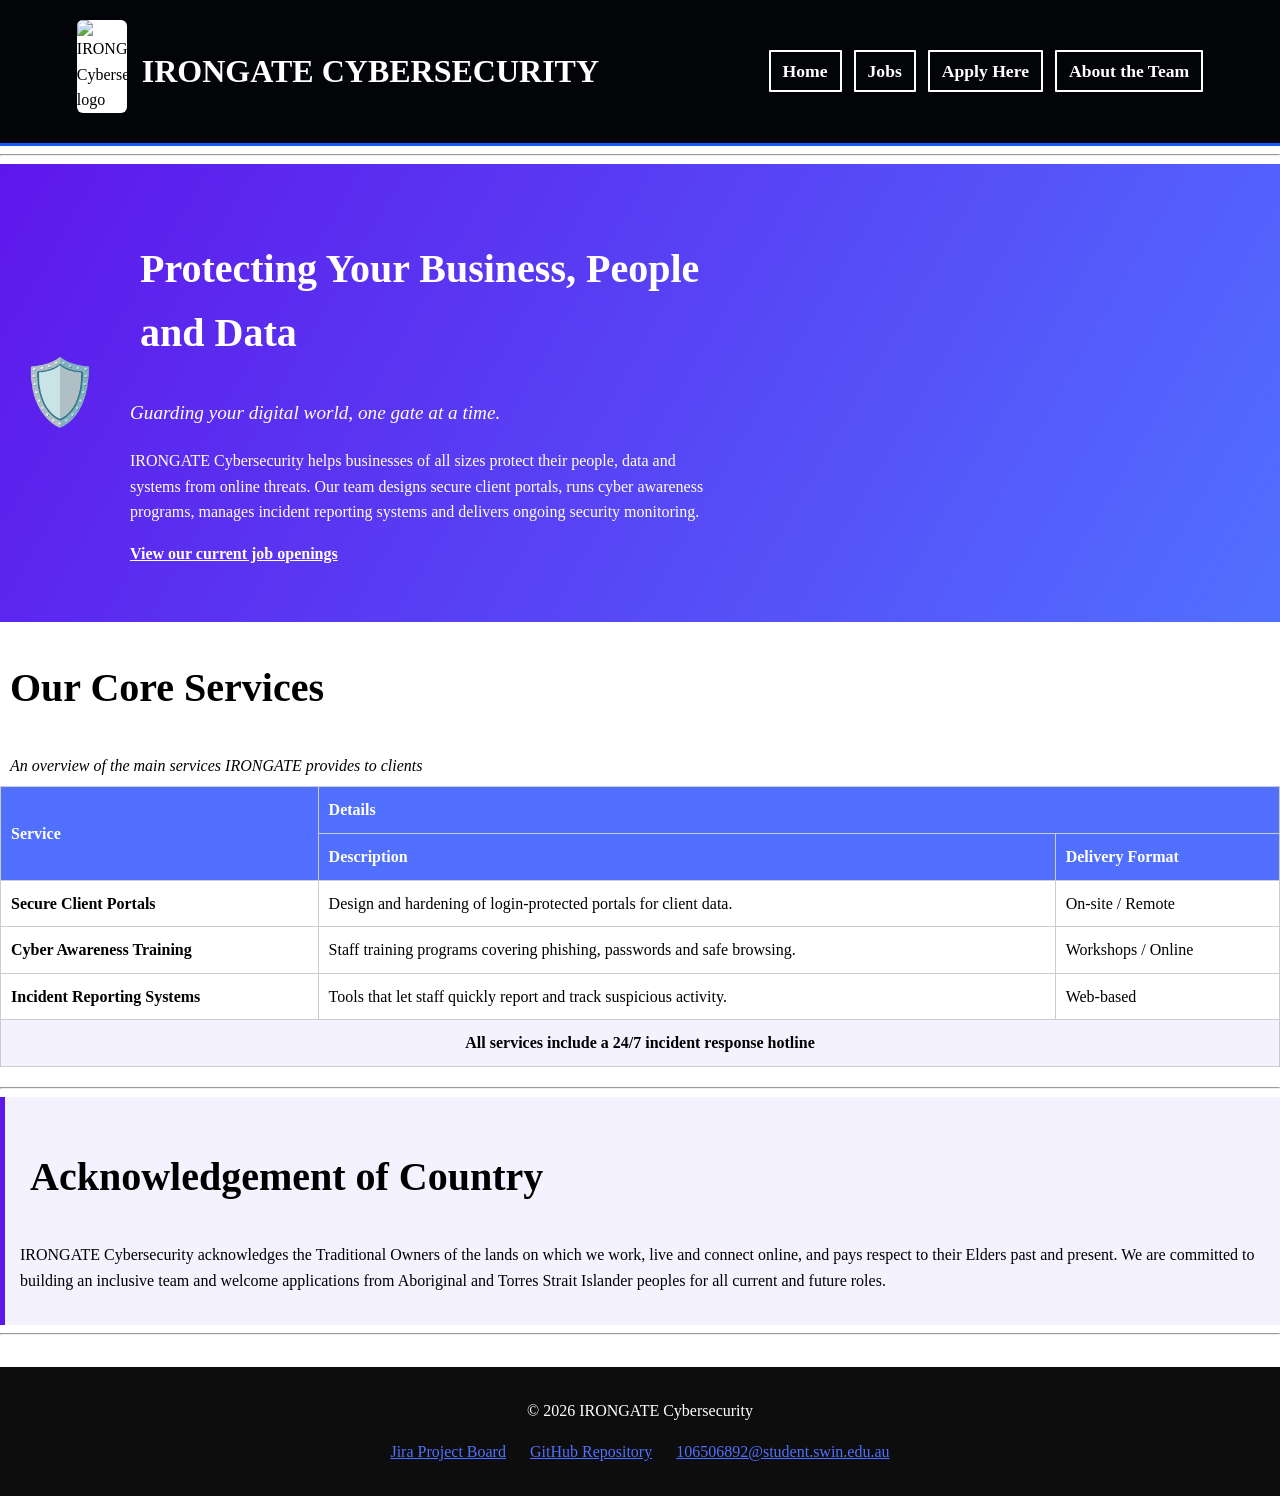
==== commit 9492ca34: "jobs page no hover" ====
--- a/index.html
+++ b/index.html
@@ -29,7 +29,7 @@
     <!-- Displays the site logo, company heading and navigation menu -->
     <header>
         <div id="header-brand">
-            <img src="Images/irongatelogo.png" alt="IRONGATE Cybersecurity logo" class="logo">
+            <img src="images/irongatelogo.png" alt="IRONGATE Cybersecurity logo" class="logo">
             <h1>IRONGATE CYBERSECURITY</h1>
         </div>
         <nav>
@@ -138,5 +138,4 @@
     </footer>
 
 </body>
-
 </html>
--- a/styles/globalstyles.css
+++ b/styles/globalstyles.css
@@ -59,7 +59,7 @@
 
 header {
     background: #030407;
-    padding: 25px 6%;
+    padding: 20px 6%;
     border-bottom: 3px solid #155cff;
     display: flex;
     align-items: center;
@@ -122,9 +122,7 @@
     border-radius: 1px;
     font-weight: bold;
     text-align: center;
-
-    /* Makes the colour and shadow change smoothly */
-    transition: all 0.3s ease;
+    transition: all 0.3s ease;  /* Makes the colour and shadow change smoothly */
 }
 
 /* Hover effect */
@@ -138,20 +136,12 @@
     transform: translateY(-2px);
 }
 
-/* This is for better user engagement. The user will know which page they are on */
-nav a.active {
-    background: white;
-    color: white;
-    border-color: white;
-}
-
-
 
 /* =========================================================
    FOOTER
    ========================================================= */
 
-   footer {
+footer {
     background-color: #0d0d0d;
     color: #ffffff;
     padding: 15px;
@@ -178,7 +168,7 @@
 @media (max-width: 900px) {
 
     header {
-        padding: 20px 4%;
+        padding: 18px 4%;
     }
 
     #header-brand {
@@ -193,6 +183,7 @@
     nav a {
         padding: 9px 12px;
     }
+
 }
 
 
@@ -288,7 +279,6 @@
         position: static;
         width: 100%;
         margin-top: 20px;
-
         display: grid;
         grid-template-columns: repeat(2, minmax(0, 1fr));
         gap: 8px;
@@ -297,17 +287,16 @@
     nav a {
         width: 100%;
         padding: 10px 8px;
-        font-size: 0.9rem;nav a {
-        background: white;
-        color: #5e17ef;
+        font-size: 0.9rem;
+        background: #030407;
+        color: white;
         text-decoration: none;
-        padding: 10px 16px;
-        border: 2px solid #5170ff;
-        border-radius: 5px;
+        padding: 4px 8px;
+        border: 2px solid #ffffff;
+        border-radius: 3px;
         font-weight: bold;
         text-align: center;
-        box-shadow: 0 2px 5px rgba(0, 0, 0, 0.15);
-        }
+        transition: all 0.3s ease;  /* Makes the colour and shadow change smoothly */
     }
 
 
@@ -372,12 +361,21 @@
         gap: 20px;
     }
 
-    #jobs-intro,
-    #positions,
-    #aside {
+    #jobs-intro, #positions, #aside {
         grid-column: 1;
         width: 100%;
         min-width: 0;
+    }
+
+    .job-info {
+        position: static;
+        opacity: 1;
+        visibility: visible;
+        padding: 15px;
+    }
+
+    #positions ol li:hover .more-info {
+        display: grid;
     }
 
     #aside {
